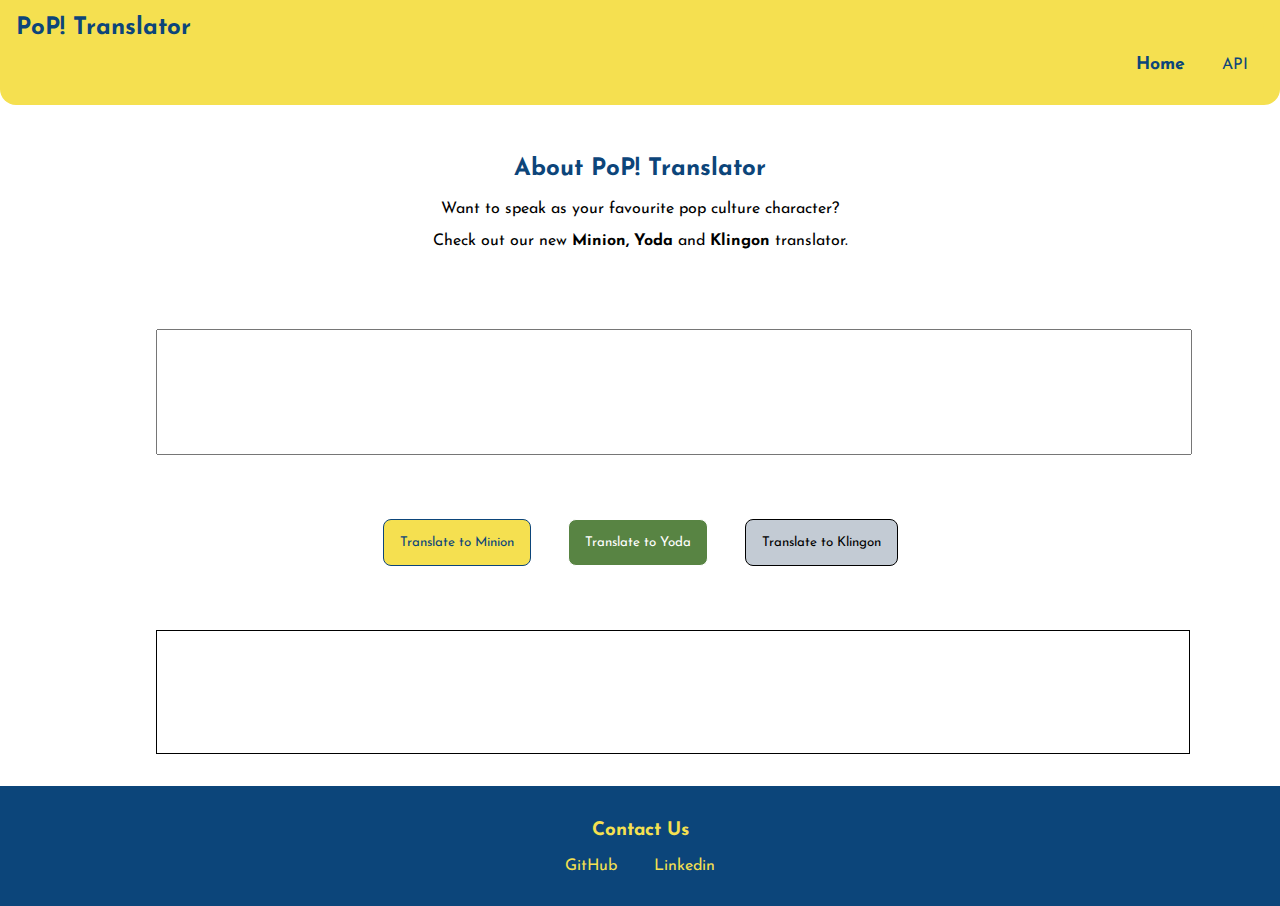
==== index.html @ e3bb39d1 "fix: working links and API calls" ====
<!DOCTYPE html>
<html lang="en">
<head>
    <meta charset="UTF-8">
    <meta http-equiv="X-UA-Compatible" content="IE=edge">
    <meta name="viewport" content="width=device-width, initial-scale=1.0">
    <title>Pop Translator</title>
    <link href="styles.css" rel="stylesheet">

</head>
<body>

    <nav class="navigation container">

        <div class="navigation navigation-brand">
            <a class="link navigation-pill" href="/">PoP! Translator</a>
        </div>
        <ul class="list-non-bullet navigation-pill">
    
            <li class="list-inline"><a class="link  link-active" href="/">Home</a></li>
            <li class="list-inline"><a class="link " href="/api-info.html">API</a></li>

    
        </ul>
    </nav>
    

    <section class="section">
        <div class="container container-center">
            <h2 class="section-title">About PoP! Translator</h2>
            <p>Want to speak as your favourite pop culture character?</p><p>Check out our new <strong>Minion, Yoda</strong> and <strong>Klingon</strong> translator.</p>
        </div>
    </section>

    <div class="container container-center">
        <input id="txt-input" name="input" type="textarea" value="" />
        <!-- <textarea id="txt-input" placeholder="Enter text in English"></textarea> -->
    
    </div>
 
    <div class="container container-center">


        <button id="btn-translate-minion">Translate to Minion</button>
        <button id="btn-translate-yoda">Translate to Yoda</button>
        <button id="btn-translate-klingon">Translate to Klingon</button>

    </div>

        <div class="container container-center">
        
            <div id="output-block"></div>
        
        </div>



        <footer class="footer">
            <h3 class="footer-title">Contact Us</h3>
            <ul class="list-non-bullet ul">
                <li class="list-inline"><a class="link"  href="https://github.com/dev-gaikwad">GitHub</a></li>
                <li class="list-inline"><a class="link" href="https://linkedin.com/in/dev-gaikwad">Linkedin</a></li>
            </ul>
        </footer>
    

        <script src="app.js" type="text/javascript"></script>


</body>
</html>
---- styles.css ----
@import url('https://fonts.googleapis.com/css2?family=Josefin+Sans&display=swap');

:root {
    --minion-yellow : #f5e050;
    --minion-blue : #0C457A;
    --yoda-green : #588443;
    --startrek : #c3cbd4;


}

body {
    font-family: 'Josefin Sans', sans-serif;
    margin: 0px;
}

.container {
    padding: 1rem 1rem;
}

.container-center {
    max-width: 1000px;
    margin: auto;
    text-align: center;
}

.link {
    text-decoration: none;
}

.link-active {
    font-size: 1.1rem;
    font-weight: bolder;
}

.link-primary {
    padding: 1rem 1rem;
    background-color: var(--minion-yellow);
    color: var(--minion-blue);
    border-radius: 0.5rem;
    margin: 1rem 1 1rem;

}

.link-secondary {
    padding: 1rem 1rem;
    color: var(--secondary-color);
    border: 1px solid var(--secondary-color);
    border-radius: 0.5rem;
    border-color: var(--secondary-color);
    margin: 1rem 1rem;

}



.navigation {
    background-color: var(--minion-yellow);
    color: var(--minion-blue);
    border-bottom-left-radius: 1rem;
    border-bottom-right-radius: 1rem;
}

.navigation-brand {
    font-size: 1.5rem;
    font-weight: bold;
}

.navigation .link {
    color: var(--minion-blue);
}

.navigation-pill {
 
    text-align: right;
}

.list-non-bullet {
    list-style: none;

}

.list-inline {
    display: inline;
    padding: 0rem 1rem;
}

.section {
    padding: 1rem 1rem;
    text-align: center;
}

.section-title {
    color: var(--minion-blue);
}

#txt-input {
    width: 100%;
    height: 10vh;
    padding: 1rem;
    margin: 1rem;
    display: block;
    font-family: 'Josefin Sans', sans-serif;
    font-size: large;
    text-align: center;

}

#output-block {
    border: 1px solid black;
    width: 100%;
    height: 10vh;
    padding: 1rem;
    margin: 1rem;
    font-family: 'Josefin Sans', sans-serif;
    font-size: large;
    text-align: center;
}

#btn-translate-minion {
    border: 1px solid ;
    color: var(--minion-blue);
    background-color: var(--minion-yellow);
    padding: 1rem 1rem;
    margin: 1rem;
    border-radius: 0.5rem;
    font-family: 'Josefin Sans', sans-serif;
}

#btn-translate-yoda {
    border: 1px solid ;
    color: white;
    background-color: var(--yoda-green);
    padding: 1rem 1rem;
    margin: 1rem;
    border-radius: 0.5rem;
    font-family: 'Josefin Sans', sans-serif;
}

#btn-translate-klingon {
    border: 1px solid ;
    color: black;
    background-color: var(--startrek);
    padding: 1rem 1rem;
    margin: 1rem;
    border-radius: 0.5rem;
    font-family: 'Josefin Sans', sans-serif;
}

.footer {
    padding: 1rem 1rem;
    background-color: var(--minion-blue);
    color: var(--minion-yellow);
    text-align: center;
}

.footer .link {
    color: var(--minion-yellow);
}

.footer .ul {
    padding-inline-start: 0px;
}
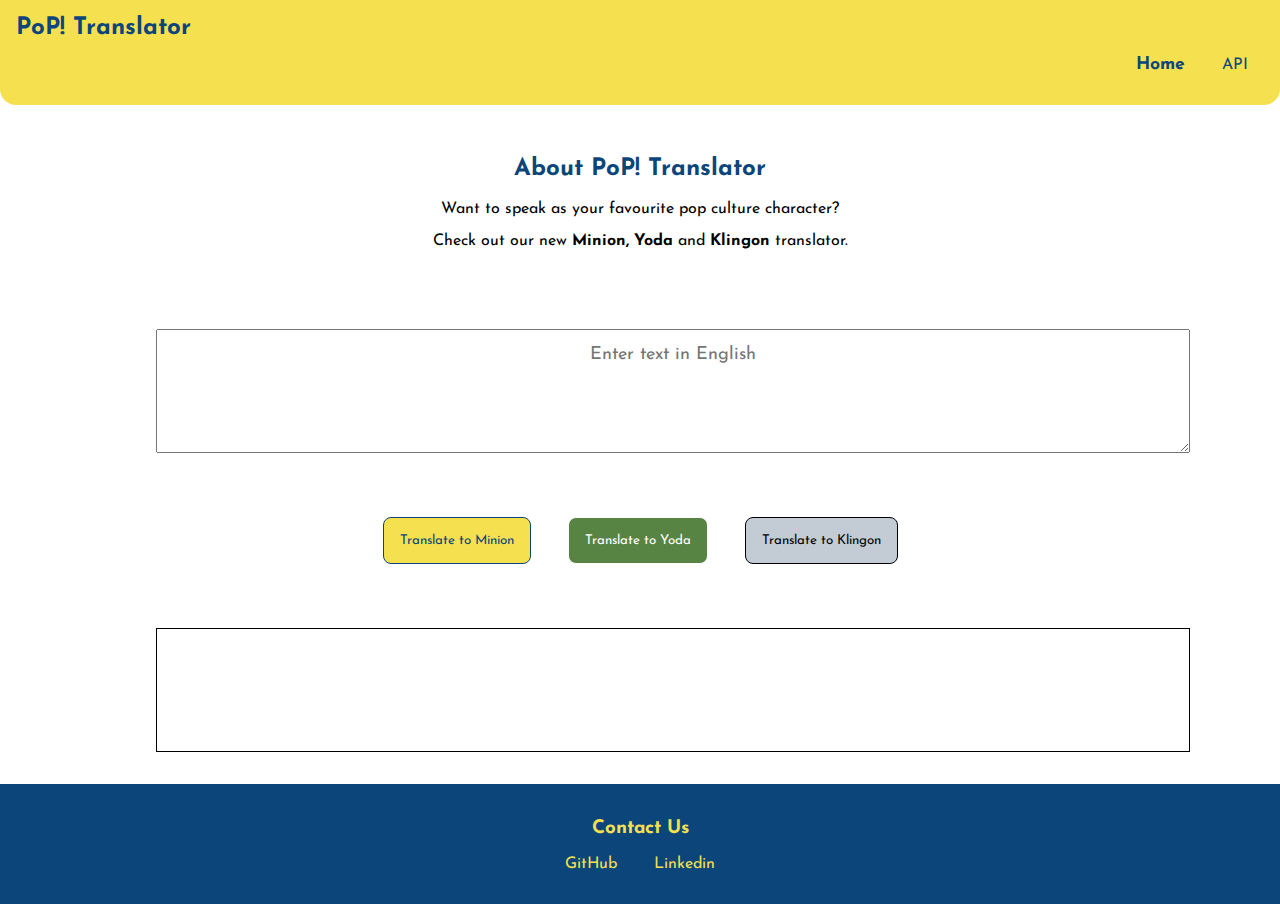
==== commit 7e41eb2b: "refactor: changes input method" ====
--- a/index.html
+++ b/index.html
@@ -33,8 +33,8 @@
     </section>
 
     <div class="container container-center">
-        <input id="txt-input" name="input" type="textarea" value="" />
-        <!-- <textarea id="txt-input" placeholder="Enter text in English"></textarea> -->
+        <!-- <input id="txt-input" name="input" type="textarea" value="" /> -->
+        <textarea id="txt-input" placeholder="Enter text in English"></textarea>
     
     </div>
  
